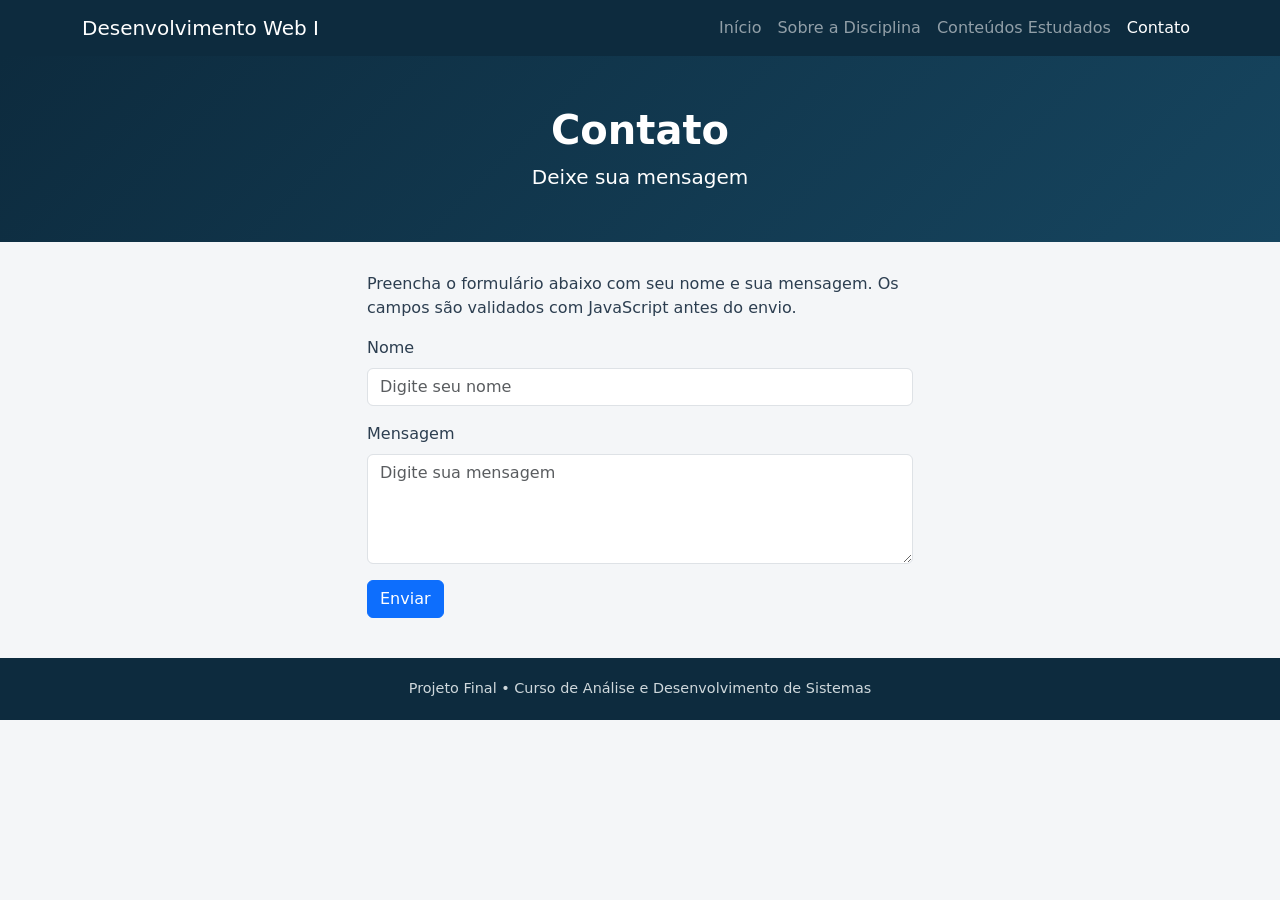
==== contato.html @ e26a6f07 "projeto final" ====
<!DOCTYPE html>
<html lang="pt-br">
<head>
  <meta charset="UTF-8">
  <meta name="viewport" content="width=device-width, initial-scale=1.0">
  <title>Contato</title>

  <!-- Bootstrap -->
  <link href="https://cdn.jsdelivr.net/npm/bootstrap@5.3.3/dist/css/bootstrap.min.css" rel="stylesheet">
  <!-- Estilos próprios -->
  <link href="css/estilo.css" rel="stylesheet">
</head>
<body>

  <!-- Menu de navegação -->
  <nav class="navbar navbar-expand-lg navbar-dark" style="background-color: #0d2b3e;">
    <div class="container">
      <a class="navbar-brand" href="index.html">Desenvolvimento Web I</a>
      <button class="navbar-toggler" type="button" data-bs-toggle="collapse" data-bs-target="#menu">
        <span class="navbar-toggler-icon"></span>
      </button>
      <div class="collapse navbar-collapse" id="menu">
        <ul class="navbar-nav ms-auto">
          <li class="nav-item"><a class="nav-link" href="index.html">Início</a></li>
          <li class="nav-item"><a class="nav-link" href="sobre.html">Sobre a Disciplina</a></li>
          <li class="nav-item"><a class="nav-link" href="conteudos.html">Conteúdos Estudados</a></li>
          <li class="nav-item"><a class="nav-link active" href="contato.html">Contato</a></li>
        </ul>
      </div>
    </div>
  </nav>

  <!-- Cabeçalho -->
  <header class="cabecalho text-center">
    <div class="container">
      <h1>Contato</h1>
      <p class="lead mb-0">Deixe sua mensagem</p>
    </div>
  </header>

  <!-- Conteúdo principal -->
  <main class="container">
    <div class="row">
      <div class="col-lg-6 mx-auto">

        <p>
          Preencha o formulário abaixo com seu nome e sua mensagem. Os campos são validados
          com JavaScript antes do envio.
        </p>

        <!-- Formulário com validação em JavaScript -->
        <form onsubmit="return validarFormulario()">
          <div class="mb-3">
            <label for="nome" class="form-label">Nome</label>
            <input type="text" class="form-control" id="nome" placeholder="Digite seu nome">
          </div>
          <div class="mb-3">
            <label for="mensagem" class="form-label">Mensagem</label>
            <textarea class="form-control" id="mensagem" rows="4"
                      placeholder="Digite sua mensagem"></textarea>
          </div>
          <button type="submit" class="btn btn-primary">Enviar</button>

          <!-- Aviso exibido pelo JavaScript -->
          <div id="aviso" class="mensagem"></div>
        </form>

      </div>
    </div>
  </main>

  <!-- Rodapé -->
  <footer class="rodape text-center">
    <div class="container">
      <p class="mb-0">Projeto Final &bull; Curso de Análise e Desenvolvimento de Sistemas</p>
    </div>
  </footer>

  <script src="https://cdn.jsdelivr.net/npm/bootstrap@5.3.3/dist/js/bootstrap.bundle.min.js"></script>
  <!-- JavaScript próprio -->
  <script src="js/script.js"></script>
</body>
</html>
---- css/estilo.css ----
/* Estilos adicionais do projeto - Desenvolvimento Web I */

body {
  background-color: #f4f6f8;
  color: #2c3e50;
}

/* Cabeçalho de cada página */
.cabecalho {
  background: linear-gradient(135deg, #0d2b3e, #16455f);
  color: #ffffff;
  padding: 50px 0;
  margin-bottom: 30px;
}

.cabecalho h1 {
  font-weight: bold;
}

/* Rodapé */
.rodape {
  background-color: #0d2b3e;
  color: #cfd8dc;
  padding: 20px 0;
  margin-top: 40px;
  font-size: 0.9rem;
}

/* Cartões de conteúdo */
.card {
  border: none;
  box-shadow: 0 1px 4px rgba(0, 0, 0, 0.1);
}

/* Lista de tópicos interativa (página Conteúdos) */
.topico {
  cursor: pointer;
}

.detalhe-topico {
  display: none;
  background-color: #eef3f6;
  border-left: 4px solid #16455f;
  padding: 12px 16px;
  margin-top: 8px;
}

/* Mensagem de erro/sucesso do formulário */
.mensagem {
  display: none;
  margin-top: 15px;
}
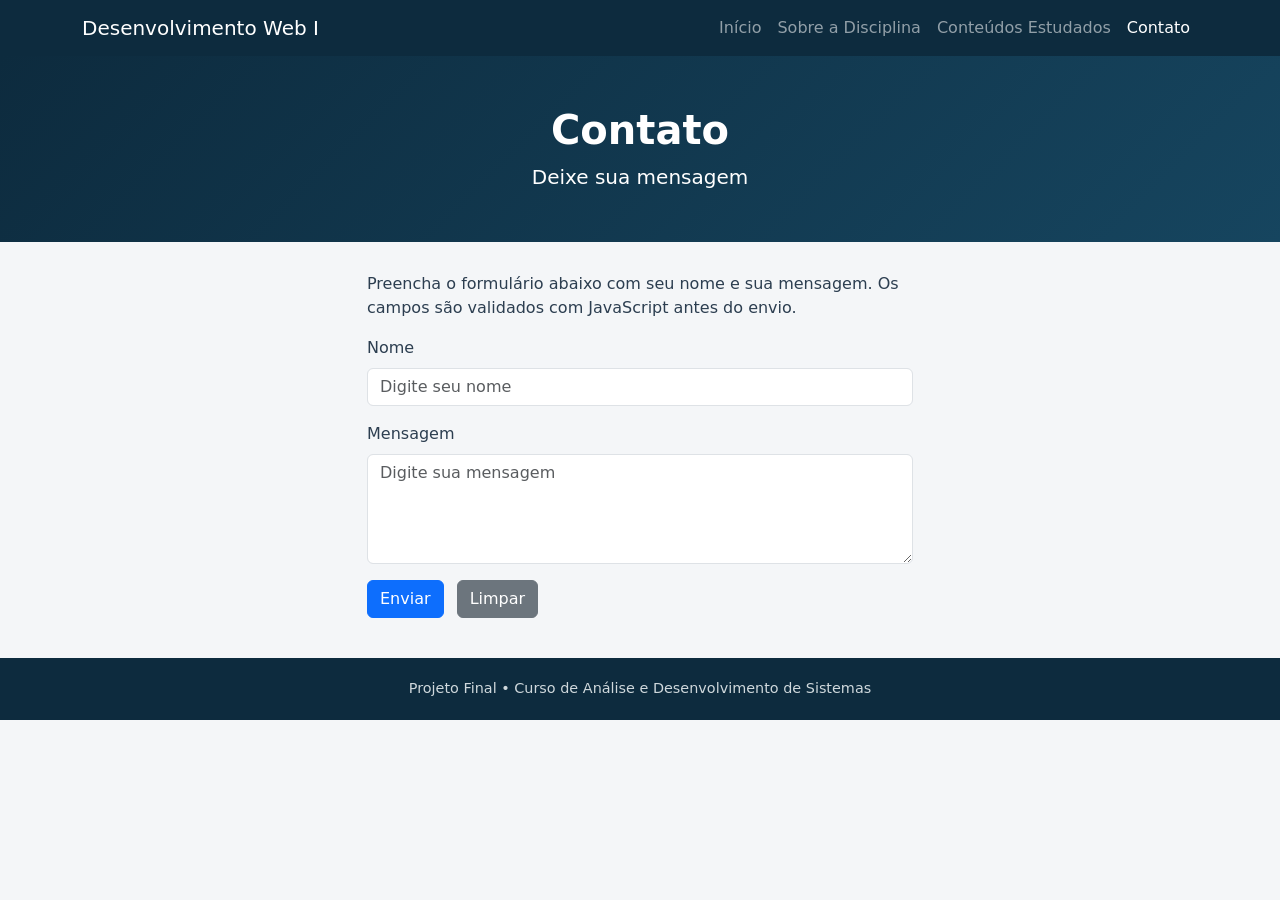
==== commit 4faa47d4: "adicionando imagem de fundo, limpando codigo e adicionando botao limpar" ====
--- a/contato.html
+++ b/contato.html
@@ -4,15 +4,11 @@
   <meta charset="UTF-8">
   <meta name="viewport" content="width=device-width, initial-scale=1.0">
   <title>Contato</title>
-
-  <!-- Bootstrap -->
   <link href="https://cdn.jsdelivr.net/npm/bootstrap@5.3.3/dist/css/bootstrap.min.css" rel="stylesheet">
-  <!-- Estilos próprios -->
   <link href="css/estilo.css" rel="stylesheet">
 </head>
 <body>
 
-  <!-- Menu de navegação -->
   <nav class="navbar navbar-expand-lg navbar-dark" style="background-color: #0d2b3e;">
     <div class="container">
       <a class="navbar-brand" href="index.html">Desenvolvimento Web I</a>
@@ -30,7 +26,6 @@
     </div>
   </nav>
 
-  <!-- Cabeçalho -->
   <header class="cabecalho text-center">
     <div class="container">
       <h1>Contato</h1>
@@ -38,7 +33,6 @@
     </div>
   </header>
 
-  <!-- Conteúdo principal -->
   <main class="container">
     <div class="row">
       <div class="col-lg-6 mx-auto">
@@ -48,7 +42,6 @@
           com JavaScript antes do envio.
         </p>
 
-        <!-- Formulário com validação em JavaScript -->
         <form onsubmit="return validarFormulario()">
           <div class="mb-3">
             <label for="nome" class="form-label">Nome</label>
@@ -60,8 +53,8 @@
                       placeholder="Digite sua mensagem"></textarea>
           </div>
           <button type="submit" class="btn btn-primary">Enviar</button>
+          <button type="button" class="btn btn-secondary ms-2" onclick="limparFormulario()">Limpar</button>
 
-          <!-- Aviso exibido pelo JavaScript -->
           <div id="aviso" class="mensagem"></div>
         </form>
 
@@ -69,7 +62,6 @@
     </div>
   </main>
 
-  <!-- Rodapé -->
   <footer class="rodape text-center">
     <div class="container">
       <p class="mb-0">Projeto Final &bull; Curso de Análise e Desenvolvimento de Sistemas</p>
@@ -77,7 +69,6 @@
   </footer>
 
   <script src="https://cdn.jsdelivr.net/npm/bootstrap@5.3.3/dist/js/bootstrap.bundle.min.js"></script>
-  <!-- JavaScript próprio -->
   <script src="js/script.js"></script>
 </body>
 </html>
